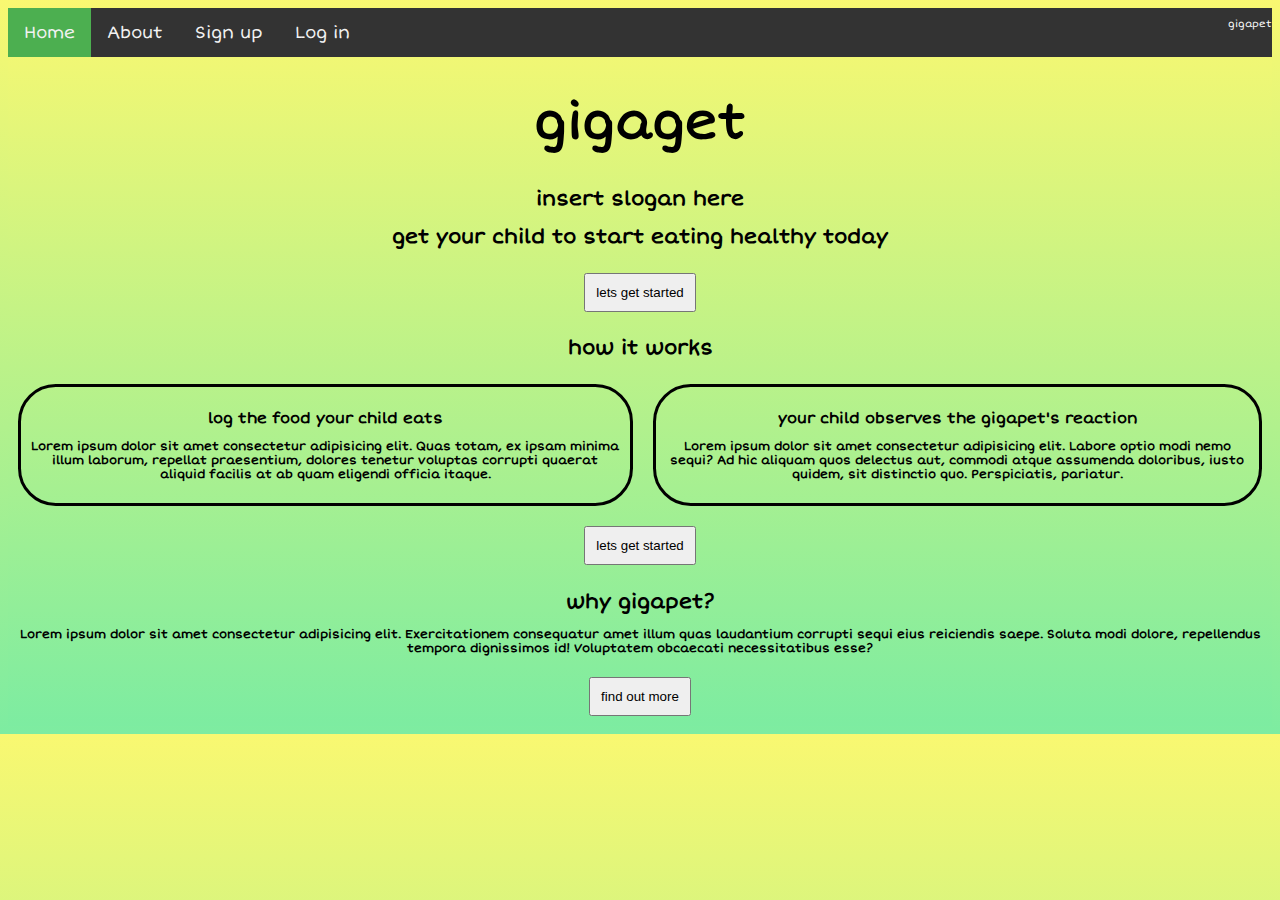
==== index.html @ 51fb92f6 "end of class 1/7/20" ====
<!DOCTYPE html>
<html lang="en">
<head>
    <meta charset="UTF-8">
    <meta name="viewport" content="width=device-width, initial-scale=1.0">
    <meta http-equiv="X-UA-Compatible" content="ie=edge">
    <link rel="stylesheet" href="./css/index.css">
    <link href="https://fonts.googleapis.com/css?family=Short+Stack&display=swap" rel="stylesheet">

    <title>Document</title>
</head>
<body>
    <div class="topnav" id="myTopnav">
        <a href="#" class="active">Home</a>
        <a href="about.html">About</a>
        <a href="#">Sign up</a>
        <a href="#">Log in</a>
        <p id="gigapet">gigapet</p>
        <!-- <div class="dropdown">
          <button class="dropbtn">Dropdown
            <i class="fa fa-caret-down"></i>
          </button>
          <div class="dropdown-content">
            <a href="#">Link 1</a>
            <a href="#">Link 2</a>
            <a href="#">Link 3</a>
          </div>
        </div> -->
        <a href="javascript:void(0);" class="icon" onclick="myFunction()">&#9776;</a>
      </div>
    <h1 id="name">gigaget</h1>
    <h1 id="slogan">insert slogan here</h1>
    <div id="CTA">
        <h1>get your child to start eating healthy today</h1>
        <button>lets get started</button>
    </div>
    <div id="howitworks">
        <h1>how it works</h1>
        <div id="steps">
            <div id="step1">
                <h2>log the food your child eats</h2>
                <h3>Lorem ipsum dolor sit amet consectetur adipisicing elit. Quas totam, ex ipsam minima illum laborum, repellat praesentium, dolores tenetur voluptas corrupti quaerat aliquid facilis at ab quam eligendi officia itaque.</h3>
            </div>
            <div id="step2">
                <h2>your child observes the gigapet's reaction</h2>
                <h3>Lorem ipsum dolor sit amet consectetur adipisicing elit. Labore optio modi nemo sequi? Ad hic aliquam quos delectus aut, commodi atque assumenda doloribus, iusto quidem, sit distinctio quo. Perspiciatis, pariatur.</h3>
            </div>
        </div>
        
        <button id="button">lets get started</button>
    </div>
    <div id="whygigapet">
        <h1>why gigapet?</h1>
        <h3>Lorem ipsum dolor sit amet consectetur adipisicing elit. Exercitationem consequatur amet illum quas laudantium corrupti sequi eius reiciendis saepe. Soluta modi dolore, repellendus tempora dignissimos id! Voluptatem obcaecati necessitatibus esse?</h3>
        <button>find out more</button>
        
    </div>
</body>
</html>
---- css/index.css ----
nav {
  text-align: center;
}
#name {
  text-align: center;
  font-size: 5rem;
}
#slogan {
  text-align: center;
}
#CTA {
  text-align: center;
}
#howitworks {
  text-align: center;
}
#whygigapet {
  text-align: center;
}
#steps {
  display: flex;
}
#step1 {
  border: solid;
  border-radius: 1cm;
  margin: 1rem;
  padding: 1rem;
}
#step2 {
  border: solid;
  border-radius: 1cm;
  margin: 1rem;
  padding: 1rem;
}
button {
  padding: 1rem;
  margin: 1rem;
}
* {
  box-sizing: border-box;
}
html {
  font-size: 62.5%;
}
html,
body {
  font-family: 'Short Stack', cursive;
  background: linear-gradient(#f9f871, #7deca1);
}
#gigapet {
  color: white;
  text-align: right;
}
.name {
  display: flex;
  justify-content: center;
  font-size: 50px;
}
.navbar {
  display: flex;
  justify-content: space-evenly;
}
.navbar a {
  justify-content: space-between;
  padding: 10px;
  border: 2px solid black;
  border-radius: 5px;
  text-decoration: none;
}
.info {
  padding: 20px 50px;
  display: flex;
  flex-wrap: wrap;
  width: 100%;
  margin: 10px;
}
.topnav {
  background-color: #333;
  overflow: hidden;
}
.topnav a {
  float: left;
  display: block;
  color: #f2f2f2;
  text-align: center;
  padding: 14px 16px;
  text-decoration: none;
  font-size: 17px;
}
.active {
  background-color: #4CAF50;
  color: white;
}
.topnav .icon {
  display: none;
}
.dropdown {
  float: left;
  overflow: hidden;
}
.dropdown .dropbtn {
  font-size: 17px;
  border: none;
  outline: none;
  color: white;
  padding: 14px 16px;
  background-color: inherit;
  font-family: inherit;
  margin: 0;
}
.dropdown-content {
  display: none;
  position: absolute;
  background-color: #f9f9f9;
  min-width: 160px;
  box-shadow: 0px 8px 16px 0px rgba(0, 0, 0, 0.2);
  z-index: 1;
}
.dropdown-content a {
  float: none;
  color: black;
  padding: 12px 16px;
  text-decoration: none;
  display: block;
  text-align: left;
}
.topnav a:hover,
.dropdown:hover .dropbtn {
  background-color: #555;
  color: white;
}
.dropdown-content a:hover {
  background-color: #ddd;
  color: black;
}
.dropdown:hover .dropdown-content {
  display: block;
}
@media screen and (max-width: 600px) {
  .topnav a:not(:first-child),
  .dropdown .dropbtn {
    display: none;
  }
  .topnav a.icon {
    float: right;
    display: block;
  }
}
@media screen and (max-width: 600px) {
  .topnav.responsive {
    position: relative;
  }
  .topnav.responsive a.icon {
    position: absolute;
    right: 0;
    top: 0;
  }
  .topnav.responsive a {
    float: none;
    display: block;
    text-align: left;
  }
  .topnav.responsive .dropdown {
    float: none;
  }
  .topnav.responsive .dropdown-content {
    position: relative;
  }
  .topnav.responsive .dropdown .dropbtn {
    display: block;
    width: 100%;
    text-align: left;
  }
}
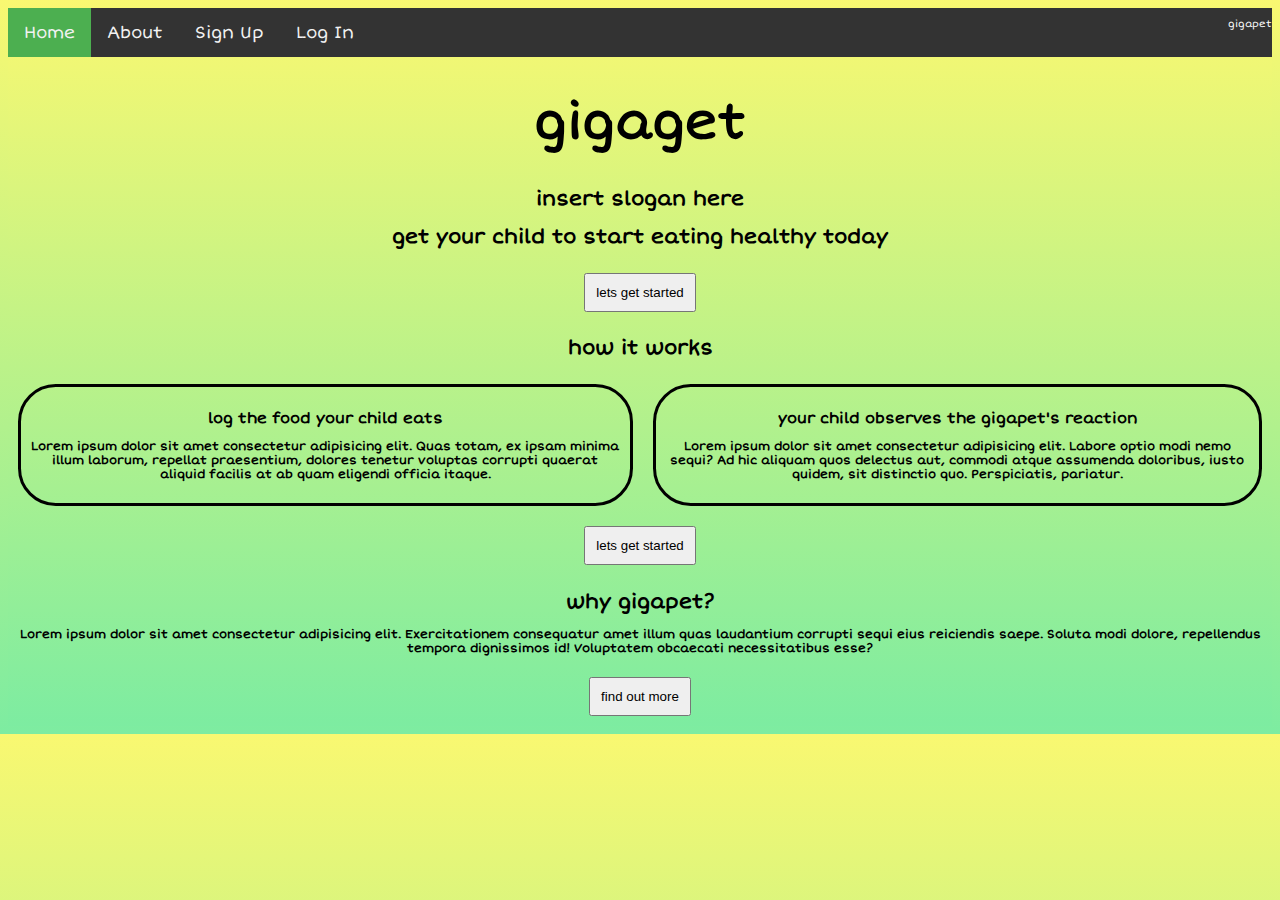
==== commit 62d50f25: "updated about page" ====
--- a/index.html
+++ b/index.html
@@ -13,19 +13,9 @@
     <div class="topnav" id="myTopnav">
         <a href="#" class="active">Home</a>
         <a href="about.html">About</a>
-        <a href="#">Sign up</a>
-        <a href="#">Log in</a>
+        <a href="#">Sign Up</a>
+        <a href="#">Log In</a>
         <p id="gigapet">gigapet</p>
-        <!-- <div class="dropdown">
-          <button class="dropbtn">Dropdown
-            <i class="fa fa-caret-down"></i>
-          </button>
-          <div class="dropdown-content">
-            <a href="#">Link 1</a>
-            <a href="#">Link 2</a>
-            <a href="#">Link 3</a>
-          </div>
-        </div> -->
         <a href="javascript:void(0);" class="icon" onclick="myFunction()">&#9776;</a>
       </div>
     <h1 id="name">gigaget</h1>
--- a/css/index.css
+++ b/css/index.css
@@ -56,23 +56,26 @@
   justify-content: center;
   font-size: 50px;
 }
-.navbar {
-  display: flex;
-  justify-content: space-evenly;
-}
-.navbar a {
-  justify-content: space-between;
-  padding: 10px;
-  border: 2px solid black;
-  border-radius: 5px;
-  text-decoration: none;
-}
 .info {
   padding: 20px 50px;
   display: flex;
   flex-wrap: wrap;
-  width: 100%;
-  margin: 10px;
+  border: 2px solid black;
+  margin: 10px 200px;
+  justify-content: center;
+}
+.about-top {
+  display: flex;
+}
+.about-bottom {
+  display: flex;
+}
+.person {
+  border: 1px solid black;
+  border-radius: 7px;
+  margin: 5%;
+  text-align: center;
+  padding: 5px;
 }
 .topnav {
   background-color: #333;
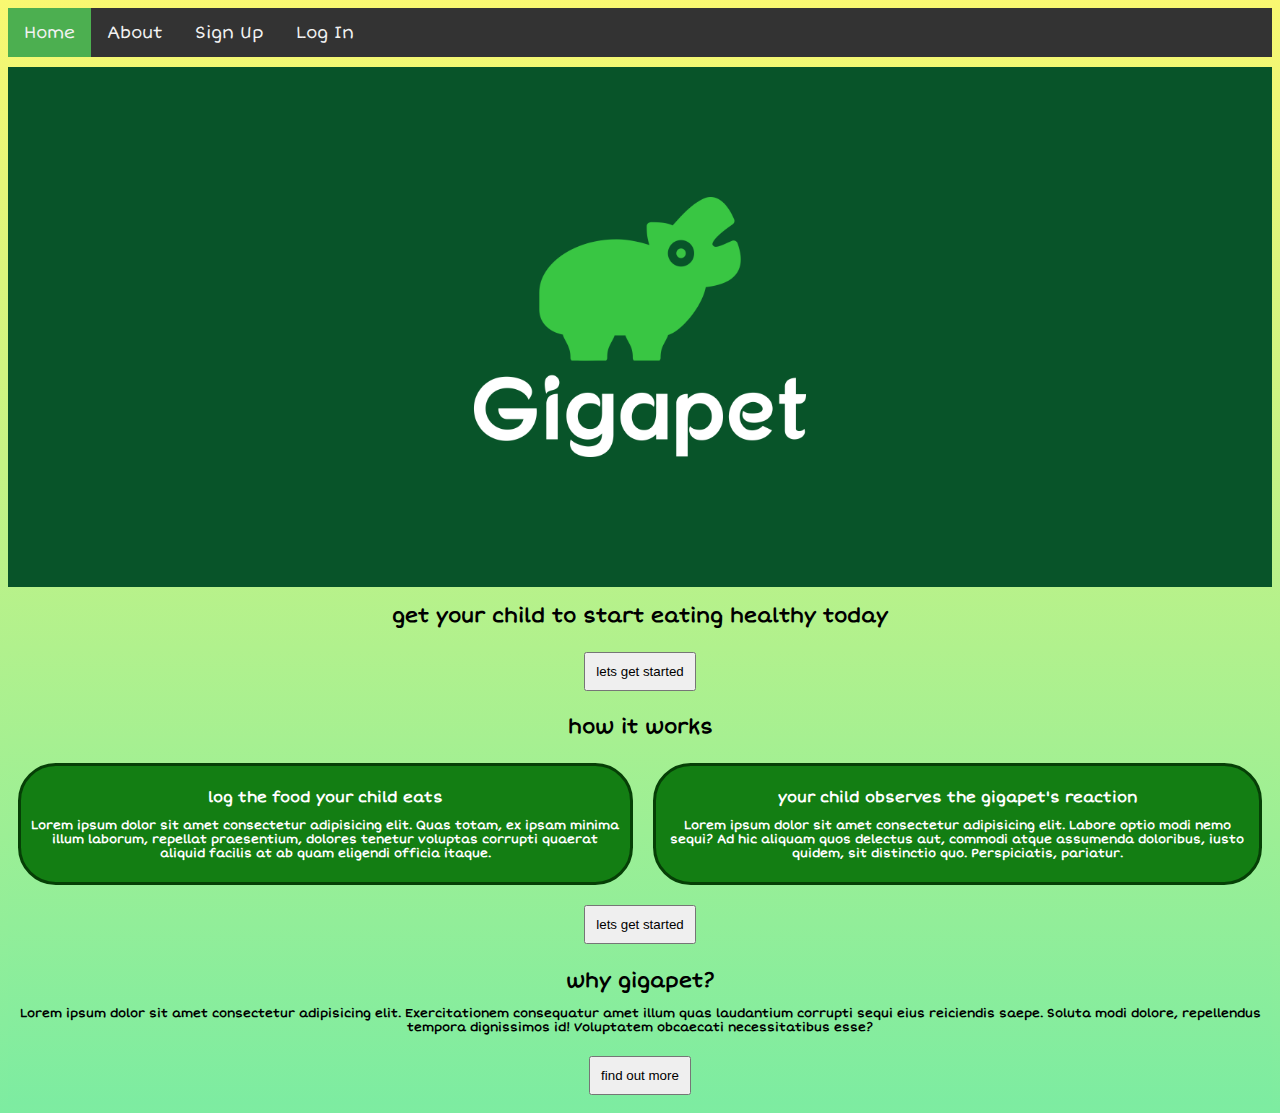
==== commit 56c316a1: "added header image" ====
--- a/index.html
+++ b/index.html
@@ -15,11 +15,10 @@
         <a href="about.html">About</a>
         <a href="#">Sign Up</a>
         <a href="#">Log In</a>
-        <p id="gigapet">gigapet</p>
+        
         <a href="javascript:void(0);" class="icon" onclick="myFunction()">&#9776;</a>
       </div>
-    <h1 id="name">gigaget</h1>
-    <h1 id="slogan">insert slogan here</h1>
+      <img id="topimage" src="images/cover.png">
     <div id="CTA">
         <h1>get your child to start eating healthy today</h1>
         <button>lets get started</button>
--- a/css/index.css
+++ b/css/index.css
@@ -21,16 +21,20 @@
   display: flex;
 }
 #step1 {
-  border: solid;
+  border: solid #063f06;
   border-radius: 1cm;
   margin: 1rem;
   padding: 1rem;
+  background-color: #137e13;
+  color: white;
 }
 #step2 {
-  border: solid;
+  border: solid #063f06;
   border-radius: 1cm;
   margin: 1rem;
   padding: 1rem;
+  background-color: #137e13;
+  color: white;
 }
 button {
   padding: 1rem;
@@ -63,6 +67,11 @@
   border: 2px solid black;
   margin: 10px 200px;
   justify-content: center;
+}
+#topimage {
+  width: 100%;
+  height: auto;
+  margin-top: 1rem;
 }
 .about-top {
   display: flex;
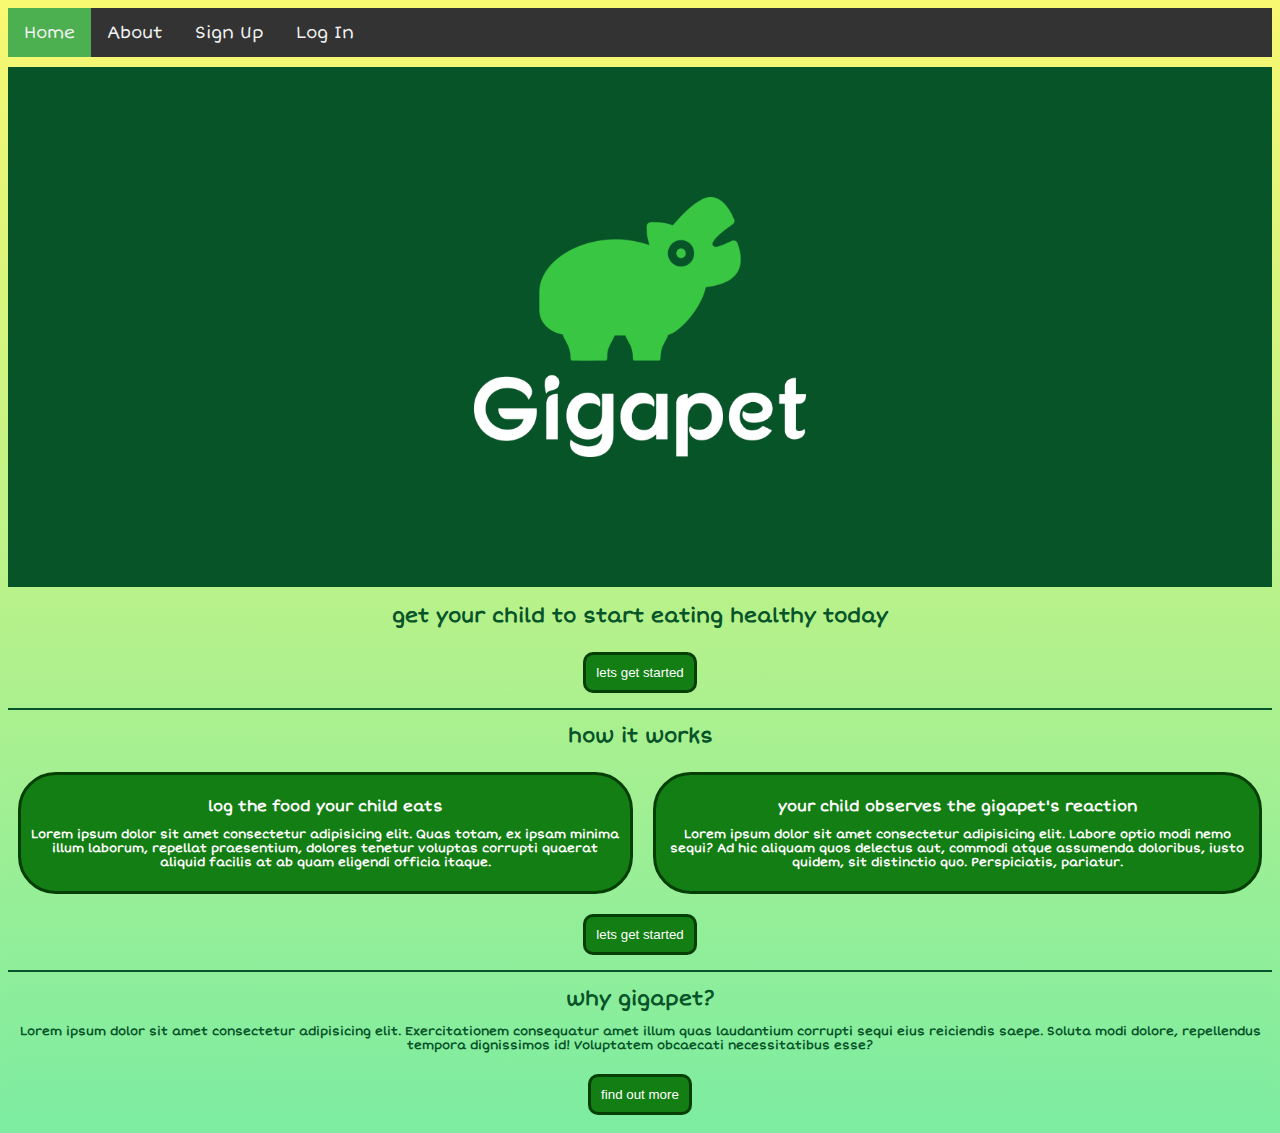
==== commit 789d48b2: "added color to buttons" ====
--- a/index.html
+++ b/index.html
@@ -23,6 +23,7 @@
         <h1>get your child to start eating healthy today</h1>
         <button>lets get started</button>
     </div>
+    <hr color="#085429">
     <div id="howitworks">
         <h1>how it works</h1>
         <div id="steps">
@@ -37,6 +38,7 @@
         </div>
         
         <button id="button">lets get started</button>
+        <hr color="#085429">
     </div>
     <div id="whygigapet">
         <h1>why gigapet?</h1>
--- a/css/index.css
+++ b/css/index.css
@@ -39,6 +39,13 @@
 button {
   padding: 1rem;
   margin: 1rem;
+  border: solid #063f06;
+  border-radius: 10px;
+  background-color: #137e13;
+  color: white;
+}
+button:hover {
+  background-color: #2bbb2b;
 }
 * {
   box-sizing: border-box;
@@ -55,22 +62,26 @@
   color: white;
   text-align: right;
 }
+body {
+  color: #085429;
+}
 .name {
   display: flex;
   justify-content: center;
   font-size: 50px;
 }
 .info {
-  padding: 20px 50px;
+  padding: 10px 25px;
   display: flex;
   flex-wrap: wrap;
   border: 2px solid black;
-  margin: 10px 200px;
+  border-radius: 1cm;
+  margin: 30px 200px;
   justify-content: center;
 }
 #topimage {
   width: 100%;
-  height: auto;
+  height: 50%;
   margin-top: 1rem;
 }
 .about-top {
@@ -78,13 +89,20 @@
 }
 .about-bottom {
   display: flex;
+  justify-content: center;
 }
 .person {
   border: 1px solid black;
-  border-radius: 7px;
+  border-radius: 1cm;
   margin: 5%;
   text-align: center;
   padding: 5px;
+  height: 350px;
+  width: 175px;
+}
+footer {
+  display: flex;
+  justify-content: center;
 }
 .topnav {
   background-color: #333;
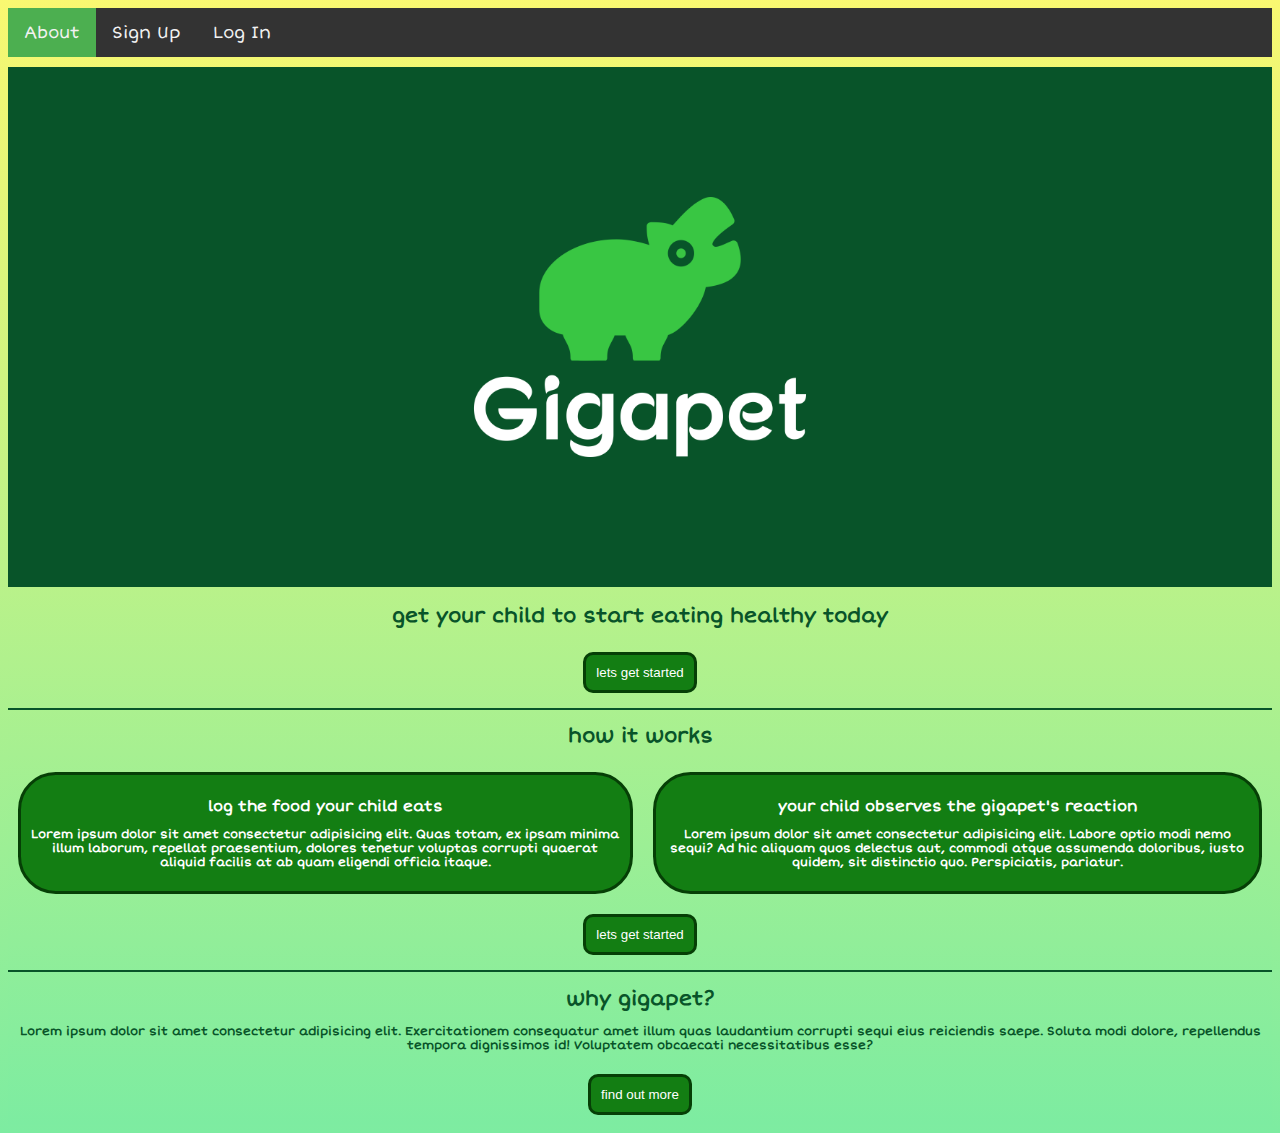
==== commit baf1a1e0: "mobile version flexed" ====
--- a/index.html
+++ b/index.html
@@ -6,13 +6,13 @@
     <meta http-equiv="X-UA-Compatible" content="ie=edge">
     <link rel="stylesheet" href="./css/index.css">
     <link href="https://fonts.googleapis.com/css?family=Short+Stack&display=swap" rel="stylesheet">
-
+    <script src="global.js"></script>
     <title>Document</title>
 </head>
 <body>
     <div class="topnav" id="myTopnav">
-        <a href="#" class="active">Home</a>
-        <a href="about.html">About</a>
+        
+        <a href="about.html" class="active">About</a>
         <a href="#">Sign Up</a>
         <a href="#">Log In</a>
         
--- a/css/index.css
+++ b/css/index.css
@@ -74,16 +74,34 @@
   padding: 10px 25px;
   display: flex;
   flex-wrap: wrap;
-  border: 2px solid black;
-  border-radius: 1cm;
   margin: 30px 200px;
   justify-content: center;
+  border: solid #063f06;
+  border-radius: 1cm;
+  background-color: #137e13;
+  color: white;
+}
+#topimage2 {
+  display: flex;
+  margin: 1rem;
+  height: 25%;
+  width: 25%;
 }
 #topimage {
   width: 100%;
   height: 50%;
   margin-top: 1rem;
 }
+@media (max-width: 600px) {
+  #steps {
+    display: flex;
+    flex-direction: column;
+  }
+}
+.container-about {
+  display: flex;
+  flex-wrap: wrap;
+}
 .about-top {
   display: flex;
 }
@@ -92,13 +110,19 @@
   justify-content: center;
 }
 .person {
-  border: 1px solid black;
-  border-radius: 1cm;
   margin: 5%;
   text-align: center;
   padding: 5px;
-  height: 350px;
-  width: 175px;
+  height: 400px;
+  width: 250px;
+  border: solid #063f06;
+  border-radius: 1cm;
+  background-color: #137e13;
+  color: white;
+}
+#picture {
+  height: 125px;
+  border-radius: 50%;
 }
 footer {
   display: flex;
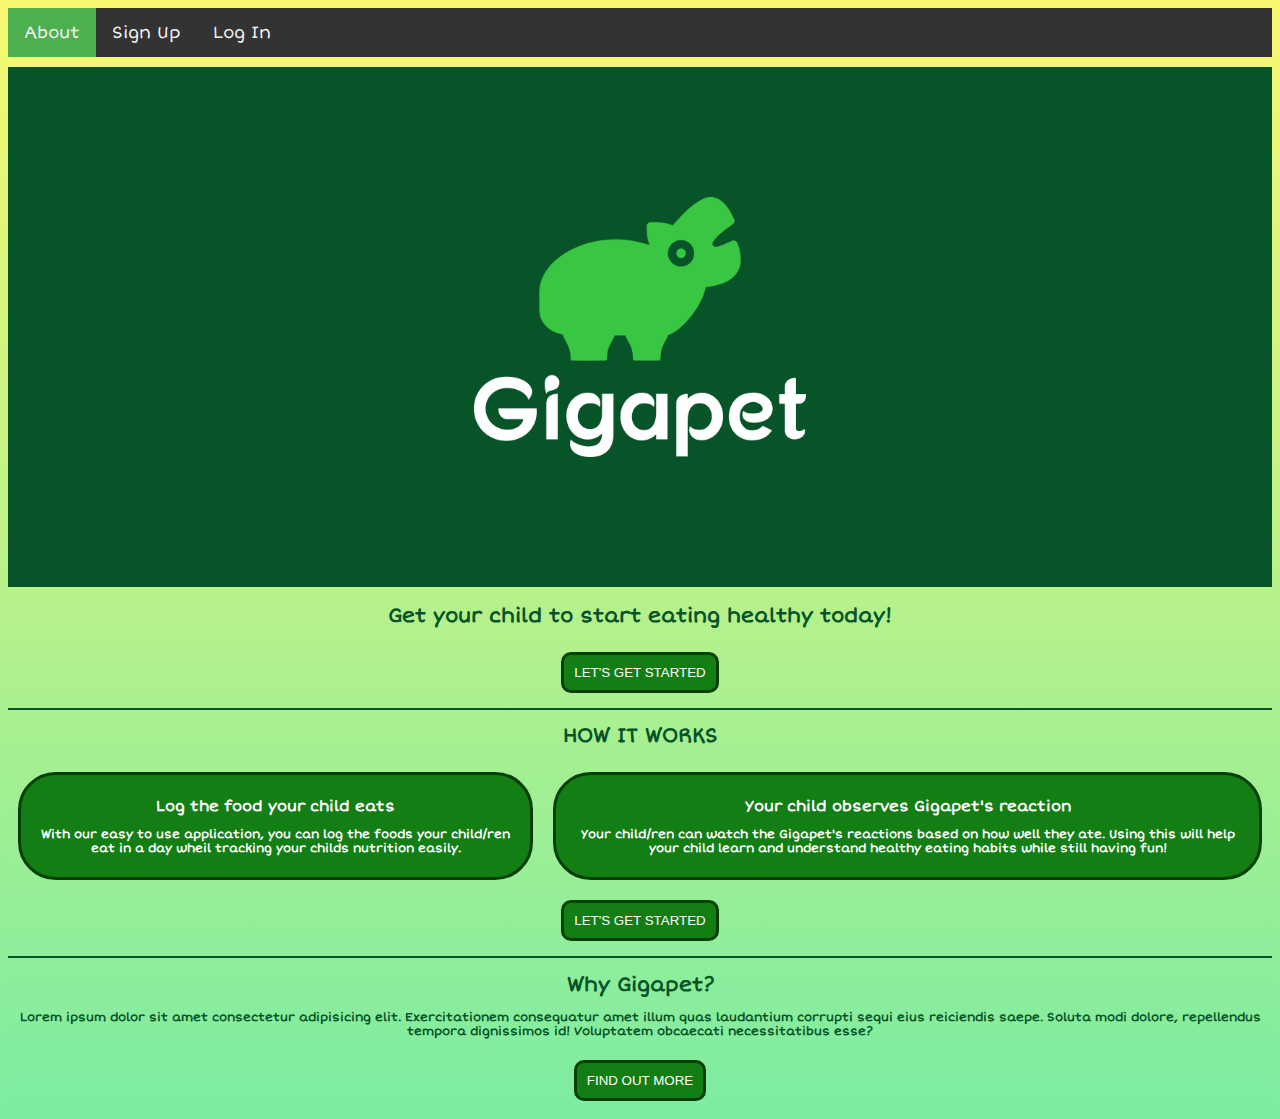
==== commit 3b5fddab: "updated landing page lorem ipsum" ====
--- a/index.html
+++ b/index.html
@@ -20,30 +20,30 @@
       </div>
       <img id="topimage" src="images/cover.png">
     <div id="CTA">
-        <h1>get your child to start eating healthy today</h1>
-        <button>lets get started</button>
+        <h1>Get your child to start eating healthy today!</h1>
+        <button>LET'S GET STARTED</button>
     </div>
     <hr color="#085429">
     <div id="howitworks">
-        <h1>how it works</h1>
+        <h1>HOW IT WORKS</h1>
         <div id="steps">
             <div id="step1">
-                <h2>log the food your child eats</h2>
-                <h3>Lorem ipsum dolor sit amet consectetur adipisicing elit. Quas totam, ex ipsam minima illum laborum, repellat praesentium, dolores tenetur voluptas corrupti quaerat aliquid facilis at ab quam eligendi officia itaque.</h3>
+                <h2>Log the food your child eats</h2>
+                <h3>With our easy to use application, you can log the foods your child/ren eat in a day wheil tracking your childs nutrition easily.</h3>
             </div>
             <div id="step2">
-                <h2>your child observes the gigapet's reaction</h2>
-                <h3>Lorem ipsum dolor sit amet consectetur adipisicing elit. Labore optio modi nemo sequi? Ad hic aliquam quos delectus aut, commodi atque assumenda doloribus, iusto quidem, sit distinctio quo. Perspiciatis, pariatur.</h3>
+                <h2>Your child observes Gigapet's reaction</h2>
+                <h3>Your child/ren can watch the Gigapet's reactions based on how well they ate. Using this will help your child learn and understand healthy eating habits while still having fun!</h3>
             </div>
         </div>
         
-        <button id="button">lets get started</button>
+        <button id="button">LET'S GET STARTED</button>
         <hr color="#085429">
     </div>
     <div id="whygigapet">
-        <h1>why gigapet?</h1>
+        <h1>Why Gigapet?</h1>
         <h3>Lorem ipsum dolor sit amet consectetur adipisicing elit. Exercitationem consequatur amet illum quas laudantium corrupti sequi eius reiciendis saepe. Soluta modi dolore, repellendus tempora dignissimos id! Voluptatem obcaecati necessitatibus esse?</h3>
-        <button>find out more</button>
+        <button>FIND OUT MORE</button>
         
     </div>
 </body>
--- a/css/index.css
+++ b/css/index.css
@@ -19,6 +19,12 @@
 }
 #steps {
   display: flex;
+}
+@media (max-width: 600px) {
+  #steps {
+    display: flex;
+    flex-direction: column;
+  }
 }
 #step1 {
   border: solid #063f06;
@@ -73,60 +79,87 @@
 .info {
   padding: 10px 25px;
   display: flex;
-  flex-wrap: wrap;
-  margin: 30px 200px;
-  justify-content: center;
-  border: solid #063f06;
-  border-radius: 1cm;
-  background-color: #137e13;
-  color: white;
+  align-items: center;
+  flex-direction: column;
+  width: 70%;
+  margin: 30px auto;
+  justify-content: center;
+  border: solid #063f06;
+  border-radius: 1cm;
+  background-color: #137e13;
+  color: white;
+}
+.topimage2 {
+  display: flex;
+  justify-content: center;
 }
 #topimage2 {
   display: flex;
   margin: 1rem;
   height: 25%;
   width: 25%;
+}
+.container-about {
+  display: flex;
+  width: 95%;
+  margin: 0 auto;
+  flex-direction: column;
+}
+.about-top {
+  display: flex;
+  justify-content: space-around;
+  margin-bottom: 2rem;
+}
+.about-top .person {
+  width: 20%;
+}
+.about-top .person #picture {
+  max-width: 100%;
+}
+.about-bottom {
+  display: flex;
+  justify-content: space-around;
+}
+.about-bottom .person {
+  width: 30%;
+}
+.about-bottom .person #picture {
+  max-width: 100%;
+}
+@media screen and (max-width: 600px) {
+  .about-top,
+  .about-bottom {
+    flex-direction: column;
+  }
+  .about-top .person,
+  .about-bottom .person {
+    flex-direction: row;
+    width: 90%;
+    margin: 1rem auto;
+  }
+}
+p {
+  display: flex;
+}
+.person {
+  text-align: center;
+  border: solid #063f06;
+  border-radius: 1cm;
+  background-color: #137e13;
+  color: white;
+}
+#picture {
+  height: 125px;
+  border-radius: 50%;
+}
+footer {
+  display: flex;
+  justify-content: center;
 }
 #topimage {
   width: 100%;
   height: 50%;
   margin-top: 1rem;
-}
-@media (max-width: 600px) {
-  #steps {
-    display: flex;
-    flex-direction: column;
-  }
-}
-.container-about {
-  display: flex;
-  flex-wrap: wrap;
-}
-.about-top {
-  display: flex;
-}
-.about-bottom {
-  display: flex;
-  justify-content: center;
-}
-.person {
-  margin: 5%;
-  text-align: center;
-  padding: 5px;
-  height: 400px;
-  width: 250px;
-  border: solid #063f06;
-  border-radius: 1cm;
-  background-color: #137e13;
-  color: white;
-}
-#picture {
-  height: 125px;
-  border-radius: 50%;
-}
-footer {
-  display: flex;
-  justify-content: center;
 }
 .topnav {
   background-color: #333;
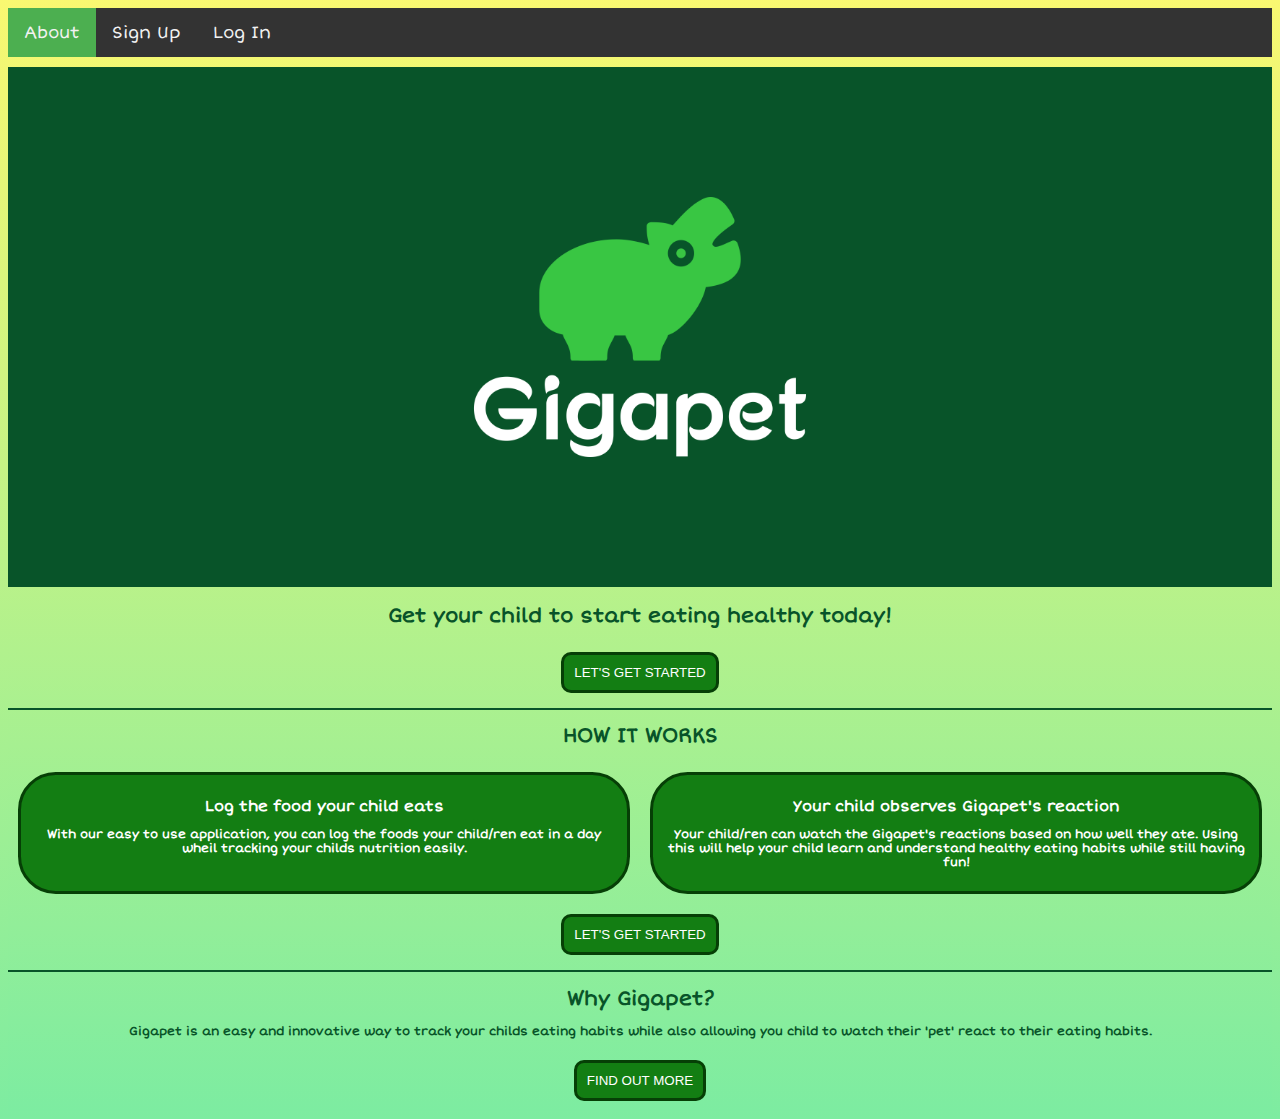
==== commit 6862cff6: "added links, updated styling" ====
--- a/index.html
+++ b/index.html
@@ -13,19 +13,23 @@
     <div class="topnav" id="myTopnav">
         
         <a href="about.html" class="active">About</a>
-        <a href="#">Sign Up</a>
-        <a href="#">Log In</a>
+        <a href="https://gigapet2020.netlify.com/signup">Sign Up</a>
+        <a href="https://gigapet2020.netlify.com/">Log In</a>
         
         <a href="javascript:void(0);" class="icon" onclick="myFunction()">&#9776;</a>
       </div>
       <img id="topimage" src="images/cover.png">
     <div id="CTA">
         <h1>Get your child to start eating healthy today!</h1>
-        <button>LET'S GET STARTED</button>
+        <form action="https://gigapet2020.netlify.com/signup" method="get" target="_blank">
+            <button id="button">LET'S GET STARTED</button>
+        </form>
     </div>
     <hr color="#085429">
     <div id="howitworks">
+        
         <h1>HOW IT WORKS</h1>
+       
         <div id="steps">
             <div id="step1">
                 <h2>Log the food your child eats</h2>
@@ -36,13 +40,14 @@
                 <h3>Your child/ren can watch the Gigapet's reactions based on how well they ate. Using this will help your child learn and understand healthy eating habits while still having fun!</h3>
             </div>
         </div>
-        
+        <form action="https://gigapet2020.netlify.com/signup" method="get" target="_blank">
         <button id="button">LET'S GET STARTED</button>
+        </form>
         <hr color="#085429">
     </div>
     <div id="whygigapet">
         <h1>Why Gigapet?</h1>
-        <h3>Lorem ipsum dolor sit amet consectetur adipisicing elit. Exercitationem consequatur amet illum quas laudantium corrupti sequi eius reiciendis saepe. Soluta modi dolore, repellendus tempora dignissimos id! Voluptatem obcaecati necessitatibus esse?</h3>
+        <h3>Gigapet is an easy and innovative way to track your childs eating habits while also allowing you child to watch their 'pet' react to their eating habits.</h3>
         <button>FIND OUT MORE</button>
         
     </div>
--- a/css/index.css
+++ b/css/index.css
@@ -24,6 +24,7 @@
   #steps {
     display: flex;
     flex-direction: column;
+    align-items: center;
   }
 }
 #step1 {
@@ -32,6 +33,7 @@
   margin: 1rem;
   padding: 1rem;
   background-color: #137e13;
+  width: 50%;
   color: white;
 }
 #step2 {
@@ -41,6 +43,7 @@
   padding: 1rem;
   background-color: #137e13;
   color: white;
+  width: 50%;
 }
 button {
   padding: 1rem;
